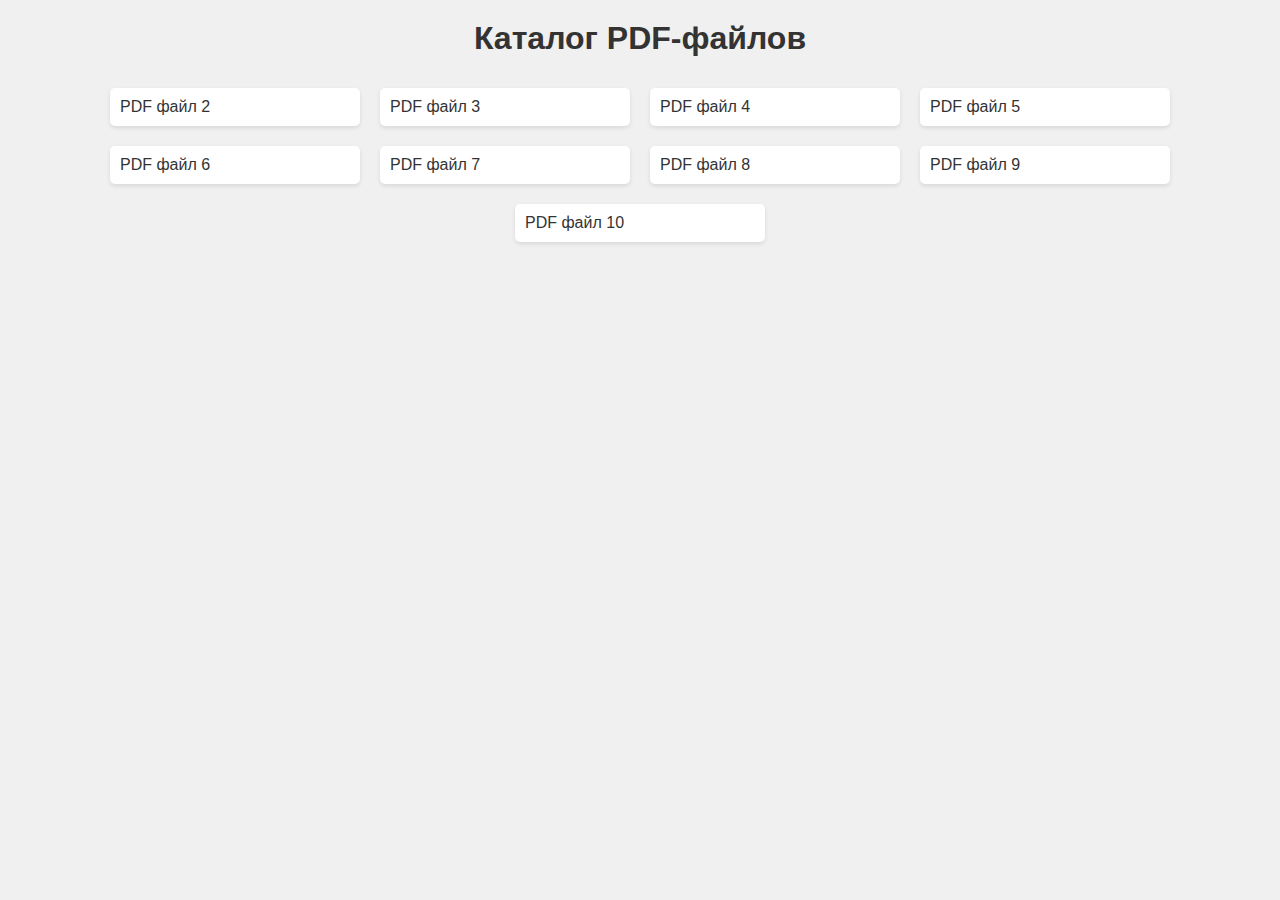
==== pdf_catalog.html @ 22362d26 "Add files via upload" ====
<!DOCTYPE html>
<html>
<head>
    <title>Каталог PDF-файлов</title>
    <meta charset="UTF-8">
    <meta name="viewport" content="width=device-width, initial-scale=1.0">
    <style>
        body {
            font-family: sans-serif;
            margin: 0;
            padding: 0;
            background-color: #f0f0f0;
        }

        h1 {
            text-align: center;
            margin-top: 20px;
            color: #333;
        }

        ul {
            list-style: none;
            padding: 0;
            margin: 0;
            display: flex;
            flex-wrap: wrap;
            justify-content: center;
        }

        li {
            margin: 10px;
            width: 48%; /* Ширина элемента списка */
            max-width: 250px; /* Максимальная ширина элемента */
        }

        a {
            display: block;
            background-color: #fff;
            padding: 10px;
            text-decoration: none;
            color: #333;
            border-radius: 5px;
            box-shadow: 0 2px 4px rgba(0, 0, 0, 0.1);
        }

        a:hover {
            background-color: #e0e0e0;
        }

        .pdf-viewer {
            position: fixed; /* Фиксированное позиционирование */
            top: 0;
            left: 0;
            width: 100%;
            height: 100vh;
            background-color: rgba(0, 0, 0, 0.5); /* Полупрозрачный фон */
            display: flex;
            justify-content: center;
            align-items: center;
            z-index: 100; /* Поверх всех других элементов */
        }

        .pdf-viewer iframe {
            width: 95%; /* Ширина iframe */
            height: 90%; /* Высота iframe */
            border: none;
            border-radius: 5px;
        }

        .pdf-viewer .controls {
            position: absolute;
            top: 10px;
            right: 10px;
            display: flex;
        }

        .pdf-viewer .controls button {
            background-color: transparent;
            border: none;
            font-size: 20px;
            margin-left: 10px;
            color: #fff;
            cursor: pointer;
        }

        .pdf-viewer .controls button:hover {
            color: #ddd;
        }

        .pdf-viewer .controls button:disabled {
            opacity: 0.5;
            cursor: default;
        }
    </style>
</head>
<body>
    <h1>Каталог PDF-файлов</h1>
    <ul id="filelist"></ul>

    <script>
        document.addEventListener('DOMContentLoaded', () => {
            const filelist = document.getElementById('filelist');

            for (let i = 2; i <= 10; i++) {
                const li = document.createElement('li');
                const link = document.createElement('a');
                link.href = `pdf_viewer.html?pdf=pdf/00${i}.pdf`;
                link.textContent = `PDF файл ${i}`;
                link.target = '_blank';
                link.rel = 'noopener noreferrer';
                li.appendChild(link);
                filelist.appendChild(li);
            }
        });
    </script>

    <div class="pdf-viewer" style="display: none;">
        <iframe src="" id="pdf-frame"></iframe>
        <div class="controls">
            <button id="prev-button" disabled>Предыдущий</button>
            <button id="next-button">Следующий</button>
        </div>
    </div>

    <script>
        document.addEventListener('DOMContentLoaded', () => {
            const pdfViewer = document.querySelector('.pdf-viewer');
            const pdfFrame = document.getElementById('pdf-frame');
            const prevButton = document.getElementById('prev-button');
            const nextButton = document.getElementById('next-button');
            let currentFileIndex = 0;
            let pdfFiles = [];

            function loadPDF(fileIndex) {
                currentFileIndex = fileIndex;
                const pdfFile = pdfFiles[currentFileIndex];
                pdfFrame.src = pdfFile;
                updateButtonState();
            }

            function updateButtonState() {
                prevButton.disabled = currentFileIndex === 0;
                nextButton.disabled = currentFileIndex === pdfFiles.length - 1;
            }

            function openPDF(pdfFile) {
                pdfViewer.style.display = 'flex';
                loadPDF(pdfFiles.indexOf(pdfFile));
            }

            prevButton.addEventListener('click', () => {
                loadPDF(currentFileIndex - 1);
            });

            nextButton.addEventListener('click', () => {
                loadPDF(currentFileIndex + 1);
            });

            // Получение списка файлов из URL-параметров
            const urlParams = new URLSearchParams(window.location.search);
            const initialPdfFile = urlParams.get('pdf');

            // Загрузка файлов из каталога
            for (let i = 2; i <= 10; i++) {
                pdfFiles.push(`pdf/00${i}.pdf`);
            }

            if (initialPdfFile) {
                openPDF(initialPdfFile);
            }
        });
    </script>
</body>
</html>
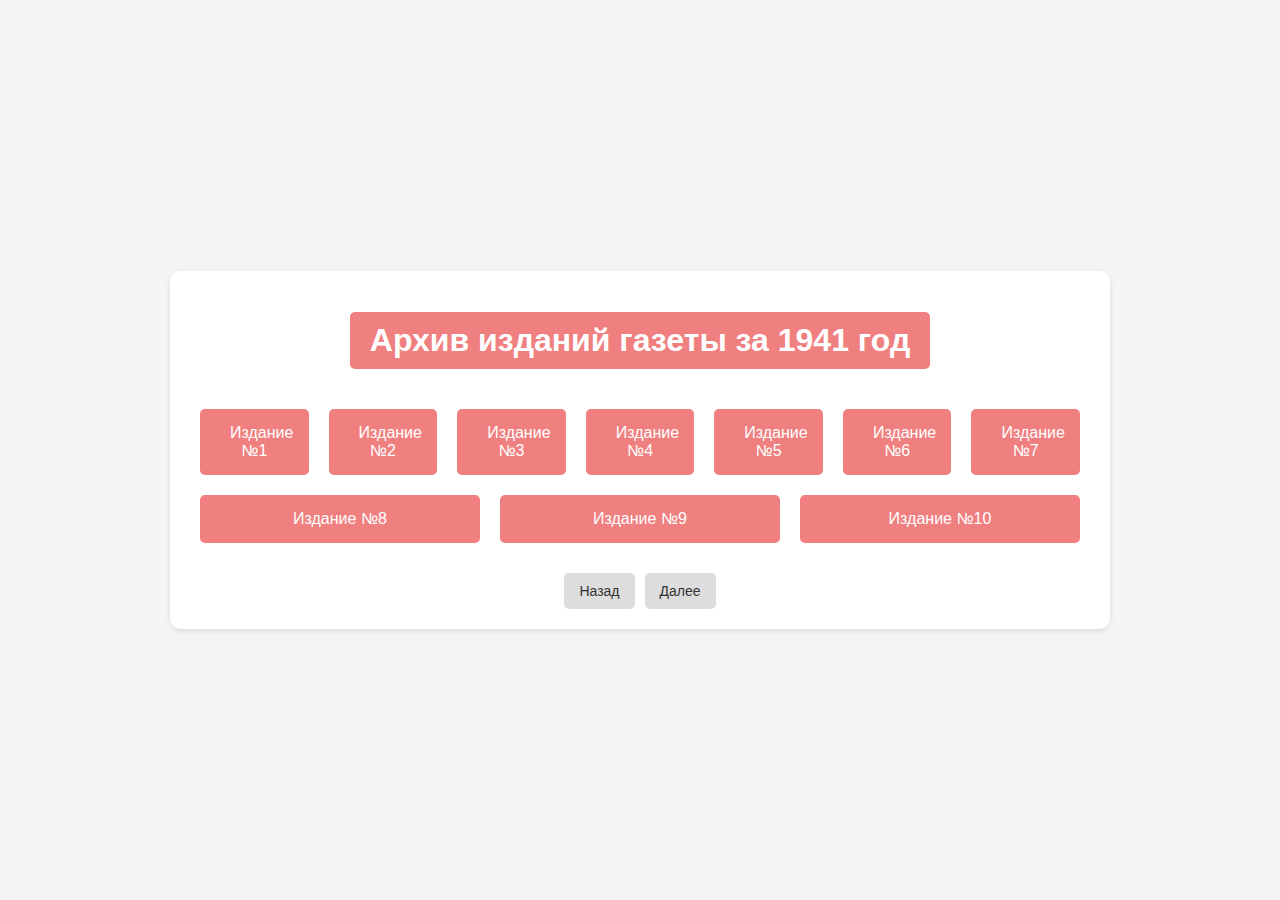
==== commit ebb44d86: "Add files via upload" ====
--- a/pdf_catalog.html
+++ b/pdf_catalog.html
@@ -1,174 +1,22 @@
 <!DOCTYPE html>
 <html>
 <head>
-    <title>Каталог PDF-файлов</title>
-    <meta charset="UTF-8">
+    <title>Архив изданий газеты за 1941 год</title>
     <meta name="viewport" content="width=device-width, initial-scale=1.0">
-    <style>
-        body {
-            font-family: sans-serif;
-            margin: 0;
-            padding: 0;
-            background-color: #f0f0f0;
-        }
-
-        h1 {
-            text-align: center;
-            margin-top: 20px;
-            color: #333;
-        }
-
-        ul {
-            list-style: none;
-            padding: 0;
-            margin: 0;
-            display: flex;
-            flex-wrap: wrap;
-            justify-content: center;
-        }
-
-        li {
-            margin: 10px;
-            width: 48%; /* Ширина элемента списка */
-            max-width: 250px; /* Максимальная ширина элемента */
-        }
-
-        a {
-            display: block;
-            background-color: #fff;
-            padding: 10px;
-            text-decoration: none;
-            color: #333;
-            border-radius: 5px;
-            box-shadow: 0 2px 4px rgba(0, 0, 0, 0.1);
-        }
-
-        a:hover {
-            background-color: #e0e0e0;
-        }
-
-        .pdf-viewer {
-            position: fixed; /* Фиксированное позиционирование */
-            top: 0;
-            left: 0;
-            width: 100%;
-            height: 100vh;
-            background-color: rgba(0, 0, 0, 0.5); /* Полупрозрачный фон */
-            display: flex;
-            justify-content: center;
-            align-items: center;
-            z-index: 100; /* Поверх всех других элементов */
-        }
-
-        .pdf-viewer iframe {
-            width: 95%; /* Ширина iframe */
-            height: 90%; /* Высота iframe */
-            border: none;
-            border-radius: 5px;
-        }
-
-        .pdf-viewer .controls {
-            position: absolute;
-            top: 10px;
-            right: 10px;
-            display: flex;
-        }
-
-        .pdf-viewer .controls button {
-            background-color: transparent;
-            border: none;
-            font-size: 20px;
-            margin-left: 10px;
-            color: #fff;
-            cursor: pointer;
-        }
-
-        .pdf-viewer .controls button:hover {
-            color: #ddd;
-        }
-
-        .pdf-viewer .controls button:disabled {
-            opacity: 0.5;
-            cursor: default;
-        }
-    </style>
+    <link rel="stylesheet" href="style2.css">
 </head>
 <body>
-    <h1>Каталог PDF-файлов</h1>
-    <ul id="filelist"></ul>
 
-    <script>
-        document.addEventListener('DOMContentLoaded', () => {
-            const filelist = document.getElementById('filelist');
+<div class="container">
+    <h1>Архив изданий газеты за 1941 год</h1>
+    <div id="button-container">
+        </div>
+    <div id="pagination">
+        <button class="pagination-button" id="prev-button" disabled>Назад</button>
+        <button class="pagination-button" id="next-button">Далее</button>
+    </div>
+</div>
 
-            for (let i = 2; i <= 10; i++) {
-                const li = document.createElement('li');
-                const link = document.createElement('a');
-                link.href = `pdf_viewer.html?pdf=pdf/00${i}.pdf`;
-                link.textContent = `PDF файл ${i}`;
-                link.target = '_blank';
-                link.rel = 'noopener noreferrer';
-                li.appendChild(link);
-                filelist.appendChild(li);
-            }
-        });
-    </script>
-
-    <div class="pdf-viewer" style="display: none;">
-        <iframe src="" id="pdf-frame"></iframe>
-        <div class="controls">
-            <button id="prev-button" disabled>Предыдущий</button>
-            <button id="next-button">Следующий</button>
-        </div>
-    </div>
-
-    <script>
-        document.addEventListener('DOMContentLoaded', () => {
-            const pdfViewer = document.querySelector('.pdf-viewer');
-            const pdfFrame = document.getElementById('pdf-frame');
-            const prevButton = document.getElementById('prev-button');
-            const nextButton = document.getElementById('next-button');
-            let currentFileIndex = 0;
-            let pdfFiles = [];
-
-            function loadPDF(fileIndex) {
-                currentFileIndex = fileIndex;
-                const pdfFile = pdfFiles[currentFileIndex];
-                pdfFrame.src = pdfFile;
-                updateButtonState();
-            }
-
-            function updateButtonState() {
-                prevButton.disabled = currentFileIndex === 0;
-                nextButton.disabled = currentFileIndex === pdfFiles.length - 1;
-            }
-
-            function openPDF(pdfFile) {
-                pdfViewer.style.display = 'flex';
-                loadPDF(pdfFiles.indexOf(pdfFile));
-            }
-
-            prevButton.addEventListener('click', () => {
-                loadPDF(currentFileIndex - 1);
-            });
-
-            nextButton.addEventListener('click', () => {
-                loadPDF(currentFileIndex + 1);
-            });
-
-            // Получение списка файлов из URL-параметров
-            const urlParams = new URLSearchParams(window.location.search);
-            const initialPdfFile = urlParams.get('pdf');
-
-            // Загрузка файлов из каталога
-            for (let i = 2; i <= 10; i++) {
-                pdfFiles.push(`pdf/00${i}.pdf`);
-            }
-
-            if (initialPdfFile) {
-                openPDF(initialPdfFile);
-            }
-        });
-    </script>
+<script src="script.js"></script>
 </body>
 </html>--- a/style2.css
+++ b/style2.css
@@ -0,0 +1,96 @@
+body {
+    font-family: 'Arial', sans-serif;
+    margin: 0;
+    background-color: #f4f4f4;
+    color: #333;
+    display: flex;
+    flex-direction: column;
+    align-items: center;
+    min-height: 100vh; /* Занимаем всю высоту экрана */
+    display: flex;
+    justify-content: center;
+    align-items: center;
+}
+
+.container {
+    padding: 20px;
+    max-width: 900px;
+    width: 95%;
+    background-color: white;
+    border-radius: 10px;
+    box-shadow: 0 2px 5px rgba(0, 0, 0, 0.1);
+    text-align: center; /* Выравниваем текст по центру */
+}
+
+h1 {
+    margin-bottom: 30px;
+    color: #333;
+    /* Добавляем новое правило для заголовка */
+    display: inline-block;
+    padding: 10px 20px;
+    background-color: #f08080; /* Цвет фона заголовка */
+    color: white; /* Цвет текста заголовка */
+    border-radius: 5px; /* Скругление углов заголовка */
+}
+
+#button-container {
+    display: flex;
+    flex-wrap: wrap;
+    justify-content: center;
+}
+
+.button {
+    background-color: #f08080; /* Цвет кнопок заменен на светло-розовый */
+    color: white;
+    padding: 15px 30px;
+    margin: 10px;
+    border: none;
+    border-radius: 5px;
+    font-size: 16px;
+    cursor: pointer;
+    transition: background-color 0.3s;
+    text-decoration: none; /* Убираем подчеркивание для ссылок */
+    flex: 1; /* Добавляем flex: 1 */
+    min-width: 100px; /* Добавляем минимальную ширину */
+}
+
+.button:hover {
+    background-color: #dc7777;
+}
+
+.button:active {
+    background-color: #d16f6f;
+    transform: translateY(2px);
+}
+
+#pagination {
+    display: flex;
+    justify-content: center;
+    margin-top: 20px;
+}
+
+.pagination-button {
+    background-color: #ddd;
+    color: #333;
+    padding: 10px 15px;
+    margin: 0 5px;
+    border: none;
+    border-radius: 5px;
+    font-size: 14px;
+    cursor: pointer;
+    transition: background-color 0.3s;
+}
+
+.pagination-button:hover {
+    background-color: #bbb;
+}
+
+.pagination-button:active {
+    background-color: #aaa;
+    transform: translateY(2px);
+}
+
+.pagination-button.active {
+    background-color: #f08080; /* Цвет активной кнопки пагинации */
+    color: white;
+}